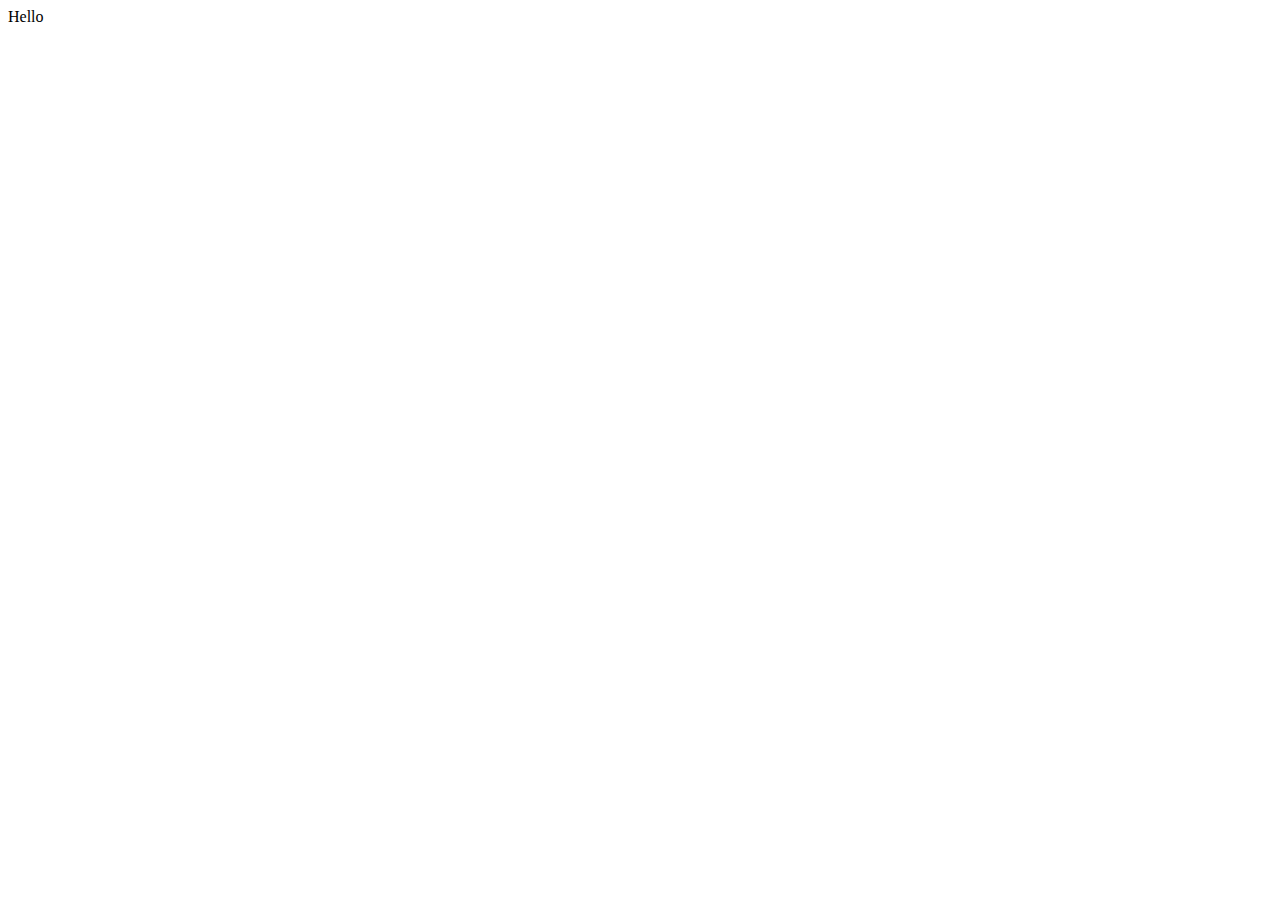
==== index.html @ ee6db965 "add-title" ====
<!DOCTYPE html>
<html lang="en">
<head>
    <meta charset="UTF-8">
    <meta http-equiv="X-UA-Compatible" content="IE=edge">
    <meta name="viewport" content="width=device-width, initial-scale=1.0">
    <title>Document</title>
    <link rel="stylesheet" href="css/styles.css">
</head>
<body>
    Hello
</body>
</html>
---- css/styles.css ----
*{
    color: #000;
}
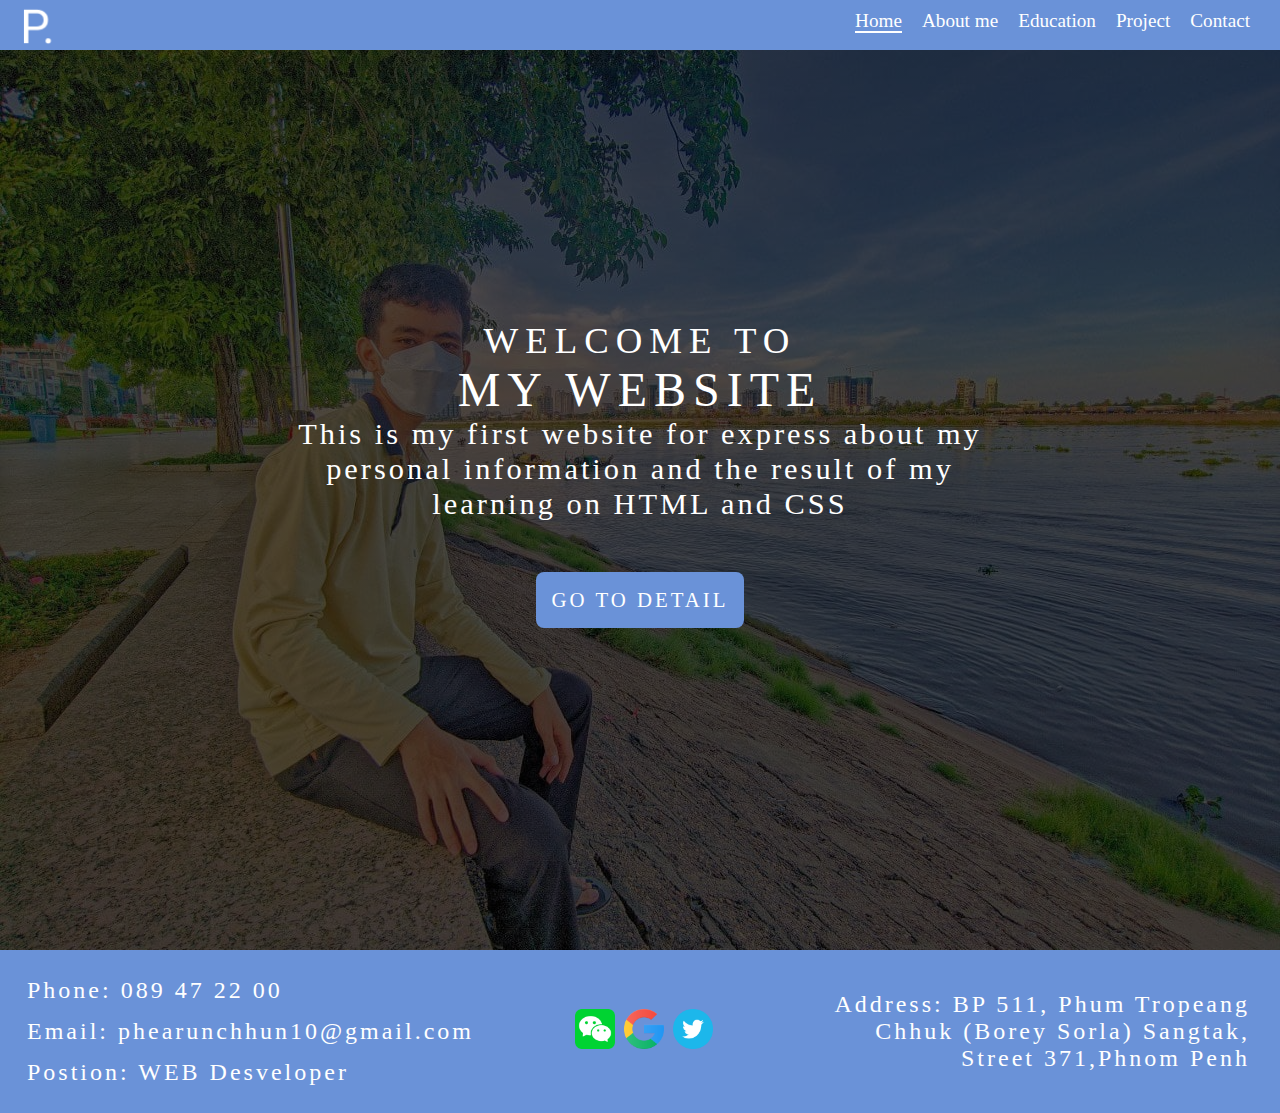
==== commit 81d9a8ae: "add-body" ====
--- a/index.html
+++ b/index.html
@@ -4,10 +4,56 @@
     <meta charset="UTF-8">
     <meta http-equiv="X-UA-Compatible" content="IE=edge">
     <meta name="viewport" content="width=device-width, initial-scale=1.0">
-    <title>Document</title>
+    <title>Project-1</title>
     <link rel="stylesheet" href="css/styles.css">
 </head>
 <body>
-    Hello
+    <!-- navigation bar -->
+    <header>
+        <img class="logo" src="images/logo.png" >
+        <nav>
+            <ul>
+                <li><a href="#" id="active" >Home</a></li>
+                <li><a href="page/about me.html">About me</a></li>
+                <li><a href="page/edu.html">Education</a></li>
+                <li><a href="page/project.html">Project</a></li>
+                <li><a href="page/contact.html">Contact</a></li>
+            </ul>
+        </nav>
+    </header>
+    <!-- banner -->
+    <section class="banner">    
+        <div class="text">
+            <div class="heading">
+                <div class="heading-3">
+                    <p>welcome to</p>
+                    <span>my website</span>
+                </div>
+                <div class="paragraph">
+                    <p>This is my first website for express about my personal information and the result of my learning on HTML and CSS</p>               
+                </div>                                               
+            </div>
+            <div class="btn">
+                <a href="page/about me.html" class="button">GO TO DETAIL</a>
+            </div>
+        </div>       
+    </section>
+    <footer>
+        <div class="info">
+            <div class="side-right">
+                <p>Phone: 089 47 22 00</p>
+                <p>Email: phearunchhun10@gmail.com</p>
+                <p>Postion: WEB Desveloper</p>
+            </div>
+            <div class="social">
+                <img src="images/wechat.png" >
+                <img src="images/google.png" >
+                <img src="images/twitter.png" >
+            </div>
+            <div class="address">
+                <p>Address: BP 511, Phum Tropeang Chhuk (Borey Sorla) Sangtak, Street 371,Phnom Penh</p>                
+            </div>
+        </div>
+    </footer>
 </body>
 </html>
--- a/css/styles.css
+++ b/css/styles.css
@@ -1,3 +1,232 @@
 *{
-    color: #000;
-}+    margin: 0;
+    padding: 0;
+
+}
+
+/* /responsive */
+@media (max-width:480px) {
+    .logo{
+        display: none;
+    }
+    header{
+        background: #6A92D8;
+        position: sticky;
+        top: 0;
+        z-index: 99999;     
+    }
+    header nav{
+        text-align: center;
+        padding-right: 20px;
+    }
+    header nav ul li{
+        padding: 10px;
+        list-style: none;
+    }
+    header nav ul a {
+        color: #fff;
+        font-size: 1.2rem;
+        text-decoration: none;
+    }
+    #active{
+       border-bottom: 2px solid #fff;
+    }
+    /* banner */
+    .banner{
+        color: #fff;
+        /* width: 100%; */
+        background: linear-gradient( rgba(0, 0, 0, 0.7), rgba(0, 0, 0, 0.7)), url(../images/bg-1.jpg);
+        background-repeat: no-repeat;
+        height: 100vh;
+        -webkit-background-size:cover ;
+        background-size:cover ;
+        background-position:  center;
+        position: relative;
+        display: flex;
+        justify-content: center;
+        align-items: center;
+    }
+    .heading-3{
+        text-align:center;
+        text-transform: uppercase;
+        font-size: 1.3rem;
+        letter-spacing: 7px;
+    }
+    .heading-3 span{
+        font-size: 1.5rem;
+    }
+    .paragraph{
+        display: flex;
+        justify-content: center;
+        align-items: center;
+        font-size: 0.7rem;
+        letter-spacing: 1px;
+    }
+    .paragraph p{
+        width: 55%;
+        text-align: center;
+        text-align-last: center;    
+    }
+    .text .btn{
+        text-align: center;
+    margin: 50px;
+    }
+    .button {
+        display: inline-block;
+        background: #6A92D8;
+        padding: 1rem;
+        border-radius: 8px;
+        color: #fff;
+        text-transform: capitalize;
+        text-decoration: none;
+        font-size: 1rem;
+        letter-spacing: 3px;
+        transition: all .3s;
+        position: relative;
+        overflow: hidden;
+        z-index: 1;
+    }
+    footer{
+        font-size: 1rem;
+        background: #6A92D8;
+        color: #fff;
+    }
+    .info{
+        display: flex;
+        justify-content: space-between;
+        align-items: center;
+        padding: 20px;
+        letter-spacing: 3px;
+    }
+    .social img{
+        width: 40px;
+    }
+    .side-right p{
+        padding: 7px;
+    }
+    .address{
+        padding: 10px;
+        width: 35%;
+        text-align: right;
+        text-align-last: right;
+    }
+}
+@media (max-width:1024) {
+    
+}
+@media (min-width:800px) {
+    /* navigaion bar */
+    .logo{
+        width: 50px;
+        height: 50px;
+        padding-left: 20px;
+    }
+    header{
+        display: flex;
+        justify-content: space-between;
+        background: #6A92D8;
+        position: sticky;
+        top: 0;
+        z-index: 99999;     
+    }
+    header nav{
+        padding-right: 20px;
+    }
+    header nav ul{
+        display: flex;
+        justify-content: center;
+        align-items: center;
+    }
+    header nav ul li{
+
+        padding: 10px;
+        list-style: none;
+    }
+    header nav ul a {
+        color: #fff;
+        font-size: 1.2rem;
+        text-decoration: none;
+    }
+    #active{
+       border-bottom: 2px solid #fff;
+    }
+    /* banner */
+    .banner{
+        color: #fff;
+        width: 100%;
+        background: linear-gradient( rgba(0, 0, 0, 0.7), rgba(0, 0, 0, 0.7)), url(../images/bg-1.jpg);
+        background-repeat: no-repeat;
+        height: 100vh;
+        -webkit-background-size:cover ;
+        background-size:cover ;
+        background-position:  center;
+        position: relative;
+        display: flex;
+        justify-content: center;
+        align-items: center;
+    }
+    .heading-3{
+        text-align:center;
+        text-transform: uppercase;
+        font-size: 2.3rem;
+        letter-spacing: 7px;
+    }
+    .heading-3 span{
+        font-size: 3rem;
+    }
+    .paragraph{
+        display: flex;
+        justify-content: center;
+        align-items: center;
+        font-size: 1.9rem;
+        letter-spacing: 3px;
+    }
+    .paragraph p{
+        width: 55%;
+        text-align: center;
+        text-align-last: center;    
+    }
+    .text .btn{
+        text-align: center;
+    margin: 50px;
+    }
+    .button {
+        display: inline-block;
+        background: #6A92D8;
+        padding: 1rem;
+        border-radius: 8px;
+        color: #fff;
+        text-transform: capitalize;
+        text-decoration: none;
+        font-size: 1.3rem;
+        letter-spacing: 3px;
+        transition: all .3s;
+        position: relative;
+        overflow: hidden;
+        z-index: 1;
+    }
+    footer{
+        font-size: 1.5rem;
+        background: #6A92D8;
+        color: #fff;
+    }
+    .info{
+        display: flex;
+        justify-content: space-between;
+        align-items: center;
+        padding: 20px;
+        letter-spacing: 3px;
+    }
+    .social img{
+        width: 40px;
+    }
+    .side-right p{
+        padding: 7px;
+    }
+    .address{
+        padding: 10px;
+        width: 35%;
+        text-align: right;
+        text-align-last: right;
+    }
+}
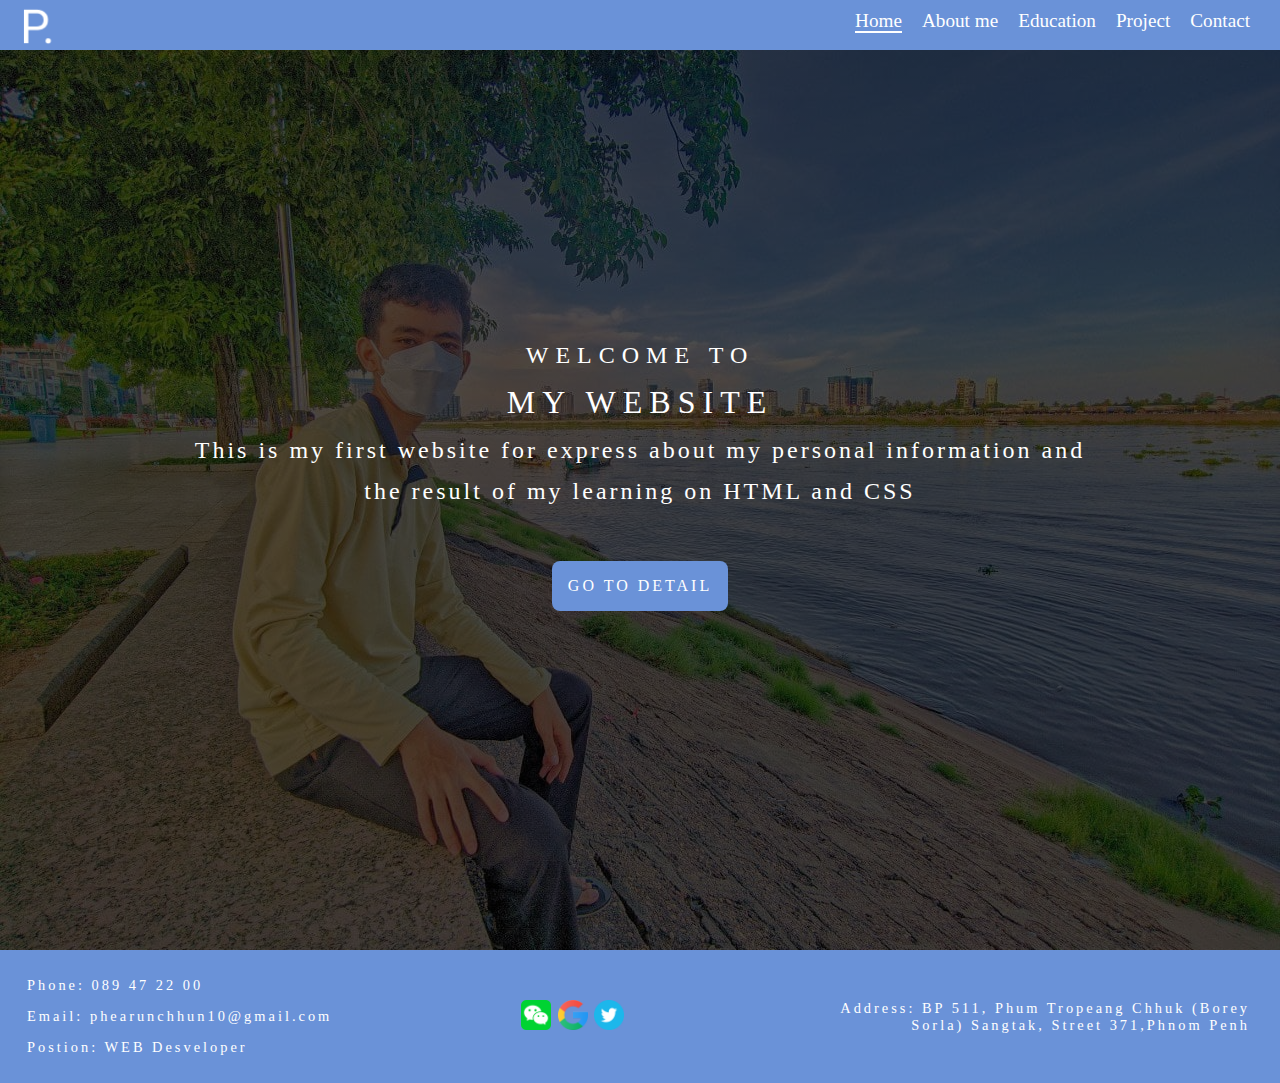
==== commit b8ec6872: "add" ====
--- a/index.html
+++ b/index.html
@@ -40,19 +40,19 @@
     </section>
     <footer>
         <div class="info">
-            <div class="side-right">
-                <p>Phone: 089 47 22 00</p>
-                <p>Email: phearunchhun10@gmail.com</p>
-                <p>Postion: WEB Desveloper</p>
-            </div>
-            <div class="social">
-                <img src="images/wechat.png" >
-                <img src="images/google.png" >
-                <img src="images/twitter.png" >
-            </div>
-            <div class="address">
-                <p>Address: BP 511, Phum Tropeang Chhuk (Borey Sorla) Sangtak, Street 371,Phnom Penh</p>                
-            </div>
+                <div class="side-right">
+                    <p>Phone: 089 47 22 00</p>
+                    <p>Email: phearunchhun10@gmail.com</p>
+                    <p>Postion: WEB Desveloper</p>
+                </div>
+                <div class="social">
+                    <a href=""><img src="images/wechat.png" ></a>
+                    <a href=""><img src="images/google.png" ></a>
+                    <a href=""><img src="images/twitter.png" ></a>                                                            
+                </div>
+                <div class="address">
+                    <p>Address: BP 511, Phum Tropeang Chhuk (Borey Sorla) Sangtak, Street 371,Phnom Penh</p>                
+                </div>      
         </div>
     </footer>
 </body>
--- a/css/styles.css
+++ b/css/styles.css
@@ -4,20 +4,148 @@
 
 }
 
-/* /responsive */
-@media (max-width:480px) {
+
+/* /responsive *//* navigaion bar *//* banner */
+/* @media (max-width:1440px) {
+    
+.logo{
+    width: 50px;
+    height: 50px;
+    padding-left: 20px;
+}
+header{
+    display: flex;
+    justify-content: space-between;
+    background: #6A92D8;
+    position: sticky;
+    top: 0;
+    z-index: 99999;     
+}
+header nav{
+    padding-right: 20px;
+}
+header nav ul{
+    display: flex;
+    justify-content: center;
+    align-items: center;
+}
+header nav ul li{
+    padding: 10px;
+    list-style: none;
+}
+header nav ul a {
+    color: #fff;
+    font-size: 1.2rem;
+    text-decoration: none;
+}
+#active{
+border-bottom: 2px solid #fff;
+}
+
+.banner{
+    color: #fff;
+    width: 100%;
+    background: linear-gradient( rgba(0, 0, 0, 0.7), rgba(0, 0, 0, 0.7)), url(../images/bg-1.jpg);
+    background-repeat: no-repeat;
+    height: 100vh;
+    -webkit-background-size:cover ;
+    background-size:cover ;
+    background-position:  center;
+    position: relative;
+    display: flex;
+    justify-content: center;
+    align-items: center;
+}
+.heading-3{
+    text-align:center;
+    text-transform: uppercase;
+    font-size: 1.9rem;
+    letter-spacing: 7px;
+    line-height: 1.7;
+}
+.heading-3 span{
+    font-size: 2.3rem;
+}
+.paragraph{
+    display: flex;
+    justify-content: center;
+    align-items: center;
+    font-size: 1.9rem;
+    letter-spacing: 3px;
+}
+.paragraph p{
+    width: 55%;
+    text-align: center;
+    text-align-last: center;    
+    line-height: 1.7;
+}
+.text .btn{
+    text-align: center;
+    margin: 50px;
+}
+.button {
+    display: inline-block;
+    background: #6A92D8;
+    padding: 1rem;
+    border-radius: 8px;
+    color: #fff;
+    text-transform: capitalize;
+    text-decoration: none;
+    font-size: 1.5rem;
+    letter-spacing: 3px;
+    transition: all .3s;
+    position: relative;
+    overflow: hidden;
+    z-index: 1;
+}
+footer{
+    font-size: 2rem;
+    background: #6A92D8;
+    color: #fff;
+}
+.info{
+    display: flex;
+    justify-content: space-between;
+    align-items: center;
+    padding: 20px;
+    letter-spacing: 3px;
+}
+.social img{
+    padding: 10px;
+    width: 40px;
+}
+.side-right p{
+    padding: 7px;
+}
+.address{
+    padding: 10px;
+    width: 35%;
+    text-align: right;
+    text-align-last: right;
+}
+} */
+@media (min-width:768px) {
+    /* navigaion bar */
     .logo{
-        display: none;
+        width: 50px;
+        height: 50px;
+        padding-left: 20px;
     }
     header{
+        display: flex;
+        justify-content: space-between;
         background: #6A92D8;
         position: sticky;
         top: 0;
         z-index: 99999;     
     }
     header nav{
-        text-align: center;
         padding-right: 20px;
+    }
+    header nav ul{
+        display: flex;
+        justify-content: center;
+        align-items: center;
     }
     header nav ul li{
         padding: 10px;
@@ -34,7 +162,7 @@
     /* banner */
     .banner{
         color: #fff;
-        /* width: 100%; */
+        width: 100%;
         background: linear-gradient( rgba(0, 0, 0, 0.7), rgba(0, 0, 0, 0.7)), url(../images/bg-1.jpg);
         background-repeat: no-repeat;
         height: 100vh;
@@ -49,27 +177,29 @@
     .heading-3{
         text-align:center;
         text-transform: uppercase;
-        font-size: 1.3rem;
+        font-size: 1.5rem;
         letter-spacing: 7px;
+        line-height: 1.7;
     }
     .heading-3 span{
+        font-size: 2rem;
+    }
+    .paragraph{
+        display: flex;
+        justify-content: center;
+        align-items: center;
         font-size: 1.5rem;
-    }
-    .paragraph{
-        display: flex;
-        justify-content: center;
-        align-items: center;
-        font-size: 0.7rem;
-        letter-spacing: 1px;
+        letter-spacing: 3px;
     }
     .paragraph p{
-        width: 55%;
+        width: 70%;
         text-align: center;
         text-align-last: center;    
+        line-height: 1.7;
     }
     .text .btn{
         text-align: center;
-    margin: 50px;
+        margin: 50px;
     }
     .button {
         display: inline-block;
@@ -87,7 +217,7 @@
         z-index: 1;
     }
     footer{
-        font-size: 1rem;
+        font-size: 0.9rem;
         background: #6A92D8;
         color: #fff;
     }
@@ -99,46 +229,33 @@
         letter-spacing: 3px;
     }
     .social img{
-        width: 40px;
+        width: 30px;
     }
     .side-right p{
         padding: 7px;
     }
     .address{
+        width: 35%;
         padding: 10px;
-        width: 35%;
         text-align: right;
         text-align-last: right;
     }
 }
-@media (max-width:1024) {
-    
-}
-@media (min-width:800px) {
-    /* navigaion bar */
+@media (max-width:480px) {
     .logo{
-        width: 50px;
-        height: 50px;
-        padding-left: 20px;
+        display: none;
     }
     header{
-        display: flex;
-        justify-content: space-between;
         background: #6A92D8;
         position: sticky;
         top: 0;
         z-index: 99999;     
     }
     header nav{
+        text-align: center;
         padding-right: 20px;
     }
-    header nav ul{
-        display: flex;
-        justify-content: center;
-        align-items: center;
-    }
     header nav ul li{
-
         padding: 10px;
         list-style: none;
     }
@@ -165,24 +282,24 @@
         justify-content: center;
         align-items: center;
     }
-    .heading-3{
+    .heading-3 {
         text-align:center;
         text-transform: uppercase;
-        font-size: 2.3rem;
+        font-size: 1rem;
         letter-spacing: 7px;
     }
     .heading-3 span{
-        font-size: 3rem;
+        font-size: 1.5rem;
     }
     .paragraph{
         display: flex;
         justify-content: center;
         align-items: center;
-        font-size: 1.9rem;
-        letter-spacing: 3px;
+        font-size: 1rem;
+        letter-spacing: 1px;
     }
     .paragraph p{
-        width: 55%;
+        width: 90%;
         text-align: center;
         text-align-last: center;    
     }
@@ -198,7 +315,7 @@
         color: #fff;
         text-transform: capitalize;
         text-decoration: none;
-        font-size: 1.3rem;
+        font-size: 1rem;
         letter-spacing: 3px;
         transition: all .3s;
         position: relative;
@@ -206,27 +323,33 @@
         z-index: 1;
     }
     footer{
-        font-size: 1.5rem;
+        font-size: rem;
         background: #6A92D8;
         color: #fff;
     }
     .info{
-        display: flex;
-        justify-content: space-between;
-        align-items: center;
         padding: 20px;
-        letter-spacing: 3px;
+        text-align: center;
+    }
+    .social{
+        padding: 25px;
     }
     .social img{
         width: 40px;
+        padding: 10px;
+
     }
     .side-right p{
-        padding: 7px;
+        text-align: left;
+        text-align-last: left;
+        padding: 2px;
     }
     .address{
-        padding: 10px;
-        width: 35%;
-        text-align: right;
-        text-align-last: right;
-    }
-}
+        display: flex;
+        justify-content: center;
+        align-items: center;
+        width: 100%;
+        text-align: left;
+        text-align-last: left;
+    }
+}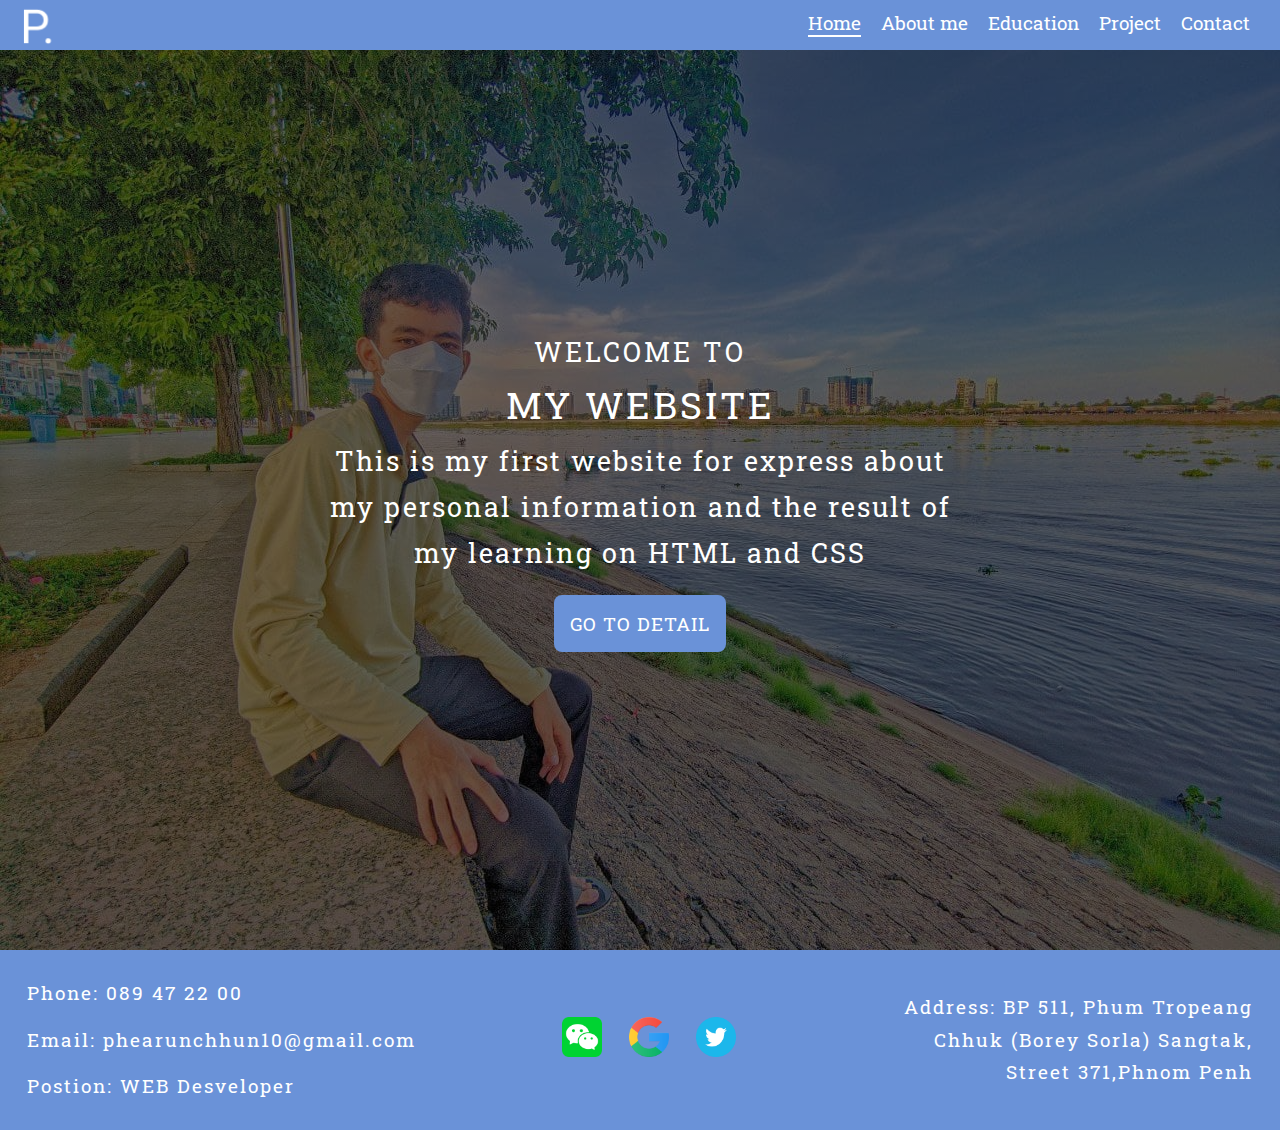
==== commit 5ac4d976: "add-style-response" ====
--- a/index.html
+++ b/index.html
@@ -5,6 +5,7 @@
     <meta http-equiv="X-UA-Compatible" content="IE=edge">
     <meta name="viewport" content="width=device-width, initial-scale=1.0">
     <title>Project-1</title>
+    <link rel="shortcut icon" href="images/pnc-logo.png" type="image/x-icon">
     <link rel="stylesheet" href="css/styles.css">
 </head>
 <body>
@@ -46,9 +47,9 @@
                     <p>Postion: WEB Desveloper</p>
                 </div>
                 <div class="social">
-                    <a href=""><img src="images/wechat.png" ></a>
-                    <a href=""><img src="images/google.png" ></a>
-                    <a href=""><img src="images/twitter.png" ></a>                                                            
+                    <a href="https://www.wechat.com/"><img src="images/wechat.png" ></a>
+                    <a href="https://mail.google.com/chat/u/0/#chat/welcome"><img src="images/google.png" ></a>
+                    <a href="https://twitter.com/?lang=en"><img src="images/twitter.png" ></a>                                                            
                 </div>
                 <div class="address">
                     <p>Address: BP 511, Phum Tropeang Chhuk (Borey Sorla) Sangtak, Street 371,Phnom Penh</p>                
--- a/css/styles.css
+++ b/css/styles.css
@@ -1,13 +1,11 @@
+@import url('https://fonts.googleapis.com/css2?family=Arvo&family=Roboto+Slab:wght@350&display=swap');
 *{
     margin: 0;
     padding: 0;
-
-}
-
-
-/* /responsive *//* navigaion bar *//* banner */
-/* @media (max-width:1440px) {
-    
+    font-family: 'Arvo', serif;
+    font-family: 'Roboto Slab', serif;
+}
+/* header */
 .logo{
     width: 50px;
     height: 50px;
@@ -45,7 +43,7 @@
 .banner{
     color: #fff;
     width: 100%;
-    background: linear-gradient( rgba(0, 0, 0, 0.7), rgba(0, 0, 0, 0.7)), url(../images/bg-1.jpg);
+    background: linear-gradient( rgba(0, 0, 0, 0.6), rgba(0, 0, 0, 0.6)), url(../images/bg-1.jpg);
     background-repeat: no-repeat;
     height: 100vh;
     -webkit-background-size:cover ;
@@ -56,12 +54,18 @@
     justify-content: center;
     align-items: center;
 }
+.heaading{
+    width: 100%;
+}
 .heading-3{
     text-align:center;
     text-transform: uppercase;
-    font-size: 1.9rem;
-    letter-spacing: 7px;
+    font-size: 1.7rem;
+    letter-spacing: 3px;
     line-height: 1.7;
+}
+.heading-3 p{
+    width: 100%;
 }
 .heading-3 span{
     font-size: 2.3rem;
@@ -70,18 +74,20 @@
     display: flex;
     justify-content: center;
     align-items: center;
-    font-size: 1.9rem;
-    letter-spacing: 3px;
+    font-size: 1.7rem;
+    letter-spacing: 2px;
 }
 .paragraph p{
-    width: 55%;
+    width: 50%;
     text-align: center;
     text-align-last: center;    
     line-height: 1.7;
 }
-.text .btn{
+/* button */
+.banner .text .btn{
     text-align: center;
-    margin: 50px;
+    margin: 20px;
+
 }
 .button {
     display: inline-block;
@@ -91,15 +97,143 @@
     color: #fff;
     text-transform: capitalize;
     text-decoration: none;
-    font-size: 1.5rem;
-    letter-spacing: 3px;
-    transition: all .3s;
+    font-size: 1.2rem;
+    letter-spacing: 1px; 
+}
+/* container */
+.container{
+    width: 90%;
+    margin-left: 5%;
+}
+.title{
+    text-align: center;
+    padding: 20px;
+}
+.information{
+    width: 100%;
+    box-sizing: border-box;
+    display: flex;
+    justify-content: space-evenly;
     position: relative;
-    overflow: hidden;
-    z-index: 1;
-}
+    left: auto;
+    background: #FFFFFF;
+    box-shadow: 0px 0px 4px rgba(0, 0, 0, 0.25);
+    border-radius: 15px;
+    transform: matrix(1, 0, 0, 1, 0, 0);
+}
+.information img{
+    width: 60%;
+    border-radius: 15px 0 0 15px  ;
+}
+.container .text{
+    box-sizing: border-box;
+    width:40%;
+    text-align: left;
+    text-align-last:left;
+    line-height: 2;
+}
+.container .text p{
+    width: 95%;
+    margin-left: 2.5%;
+    margin-top: 5%;
+    font-size: 1rem;
+}
+.container .btn{
+    margin: 10px;
+    margin-left: 20%;
+    margin-top: 6%;
+}
+.container .button{
+    width: 50%;
+    display: block;
+    margin: 10px;
+}
+
+.container .btn span{
+    font-size: 0.8rem;
+    display: flex; 
+    justify-content: center;
+    align-items: center;
+}
+/* card */
+.card{
+    width: 100%;
+    display: flex;
+}
+.card-4{
+    width: 34%;
+    display: grid;
+    grid-template-columns: 1fr 1fr 1fr;
+    display: flex;
+    justify-content: center;
+    align-items: center;
+}
+.card-4 .image{
+    width: 300px;    
+    border-radius: 15px;
+    text-align: center;
+}
+.card-4 h2, p{
+    width: 90%;
+    line-height: 1.7;
+}
+.card-p{
+    padding: 10px;
+    display: block;
+}
+.border{
+    width: 100%;
+}
+.card-text{
+    padding: 20px;
+}
+.card-text h3{
+    padding:0 0 20px 0 ;
+}
+.card-6{
+    width: 100%;
+    display: grid;
+    grid-template-columns: 1fr 1fr;
+    gap: 30px;
+}
+.card-6 .blue{
+    width: 100%;
+    height: 20px;
+    background: #c4c4c4;
+}
+.blue-1{
+    width: 80%;
+    height: 20px;
+    background:#6A92D8;
+}
+.blue-2{
+    width: 70%;
+    height: 20px;
+    background:#6A92D8;
+}
+.blue-3{
+    width: 60%;
+    height: 20px;
+    background:#6A92D8;
+}
+.blue-4{
+    width: 60%;
+    height: 20px;
+    background:#6A92D8;
+}
+.blue-5{
+    width: 55%;
+    height: 20px;
+    background:#6A92D8;
+}
+.blue-6{
+    width: 55%;
+    height: 20px;
+    background:#6A92D8;
+}
+/* footer */
 footer{
-    font-size: 2rem;
+    font-size: 1.2rem;
     background: #6A92D8;
     color: #fff;
 }
@@ -108,248 +242,224 @@
     justify-content: space-between;
     align-items: center;
     padding: 20px;
-    letter-spacing: 3px;
+    letter-spacing: 2px;
 }
 .social img{
     padding: 10px;
-    width: 40px;
+    width:  40px;
 }
 .side-right p{
     padding: 7px;
+    width: 100%;
 }
 .address{
-    padding: 10px;
-    width: 35%;
+    padding: 7px;
+    width: 30%;
     text-align: right;
     text-align-last: right;
 }
-} */
-@media (min-width:768px) {
+.address p{
+    width: 100%;
+}
+/* /responsive */
+@media (max-width:1024px){
     /* navigaion bar */
-    .logo{
-        width: 50px;
-        height: 50px;
-        padding-left: 20px;
-    }
-    header{
+    header nav ul a{
+        font-size:1.6rem;
+    }
+    #active{
+        border-bottom: 2px solid #fff;
+    }
+    /* banner */
+    .heading-3{
+        font-size: 1.5rem;
+        letter-spacing: 2px;
+        line-height: 1.7;
+    }
+    .heading-3 span{
+        font-size: 2rem;
+    }
+    .paragraph{
+        font-size: 1.5rem;
+        letter-spacing: 1.7px;
+    }
+    .paragraph p{
+        width: 50%;
+        text-align: center;
+        text-align-last: center;    
+        line-height: 1.7;
+    }
+    /* button */
+    .button {
+        font-size: 1rem;
+    }
+    .information{
+        flex-wrap: wrap;
+    }
+    .information img{
+        width: 100%;
+    }
+    .information .text{
+        width: 100%;
+    }
+    .container .title h1{
+        font-size: 2rem;
+    }
+    .container .btn{      
+        width: 50%;
         display: flex;
         justify-content: space-between;
-        background: #6A92D8;
-        position: sticky;
-        top: 0;
-        z-index: 99999;     
-    }
-    header nav{
-        padding-right: 20px;
-    }
-    header nav ul{
+        align-items: center;
+        margin: auto;
+    }
+    .container .btn .button a{
+          font-size: 2rem;
+    }
+    /* card */
+    .card-4 .image{
+        width: 270px;    
+        border-radius: 15px;
+    }
+    .card-p{
+        padding: 10px;
+        display: block;
+    }
+    .card-6 .blue{
+        height: 15px;
+    }
+    .blue-1{
+        height: 15px;
+    }
+    .blue-2{
+        height: 15px;
+    }
+    .blue-3{
+        height: 15px;
+    }
+    .blue-4{
+        height: 15px;
+    }
+    .blue-5{
+        height: 15px;
+    }
+    .blue-6{
+        height: 15px;
+    }
+    /* footer */
+    footer{
+        font-size: 1rem;
+    }
+    .social img{
+        padding: 10px;
+        width: 30px;
+    }
+    .address{
+        width: 35%; 
+    }
+}
+@media(max-width:768px){
+    header nav ul a{
+        font-size: 1.5rem;
+    }
+    #active{
+        border-bottom: 2px solid #fff;
+    }
+    .heading-3{
+        font-size: 1.7rem;
+    }
+    .heading-3 span{
+        font-size: 2rem;
+    }
+    .paragraph{
+        font-size: 1.7rem;
+    }
+    .paragraph p{
+        width: 85%;
+    }
+    /* button */
+    .text .btn{
+        text-align: center;
+        margin: 50px;
+    }
+    .button {
+        font-size: 1rem;
+    }
+    /* footer */
+    footer{
+        font-size: 0.8rem;
+    }
+    .info{
+        padding: 10px;
+    }
+    .social{
+        text-align: center;
+    }
+    .social img{
+        width: 30px;
+    }
+    .address{
+        padding: 0;
+        width: 35%;
+    }
+}
+@media(max-width:500px){
+    /* navigation */
+    .logo{
+        display: none;
+    }
+    header {
         display: flex;
         justify-content: center;
         align-items: center;
     }
-    header nav ul li{
-        padding: 10px;
-        list-style: none;
+    header nav ul{
+        display: block;
+        text-align: center;
     }
     header nav ul a {
-        color: #fff;
-        font-size: 1.2rem;
-        text-decoration: none;
+        font-size: 1.3rem;    
     }
     #active{
-       border-bottom: 2px solid #fff;
-    }
-    /* banner */
-    .banner{
-        color: #fff;
-        width: 100%;
-        background: linear-gradient( rgba(0, 0, 0, 0.7), rgba(0, 0, 0, 0.7)), url(../images/bg-1.jpg);
-        background-repeat: no-repeat;
-        height: 100vh;
-        -webkit-background-size:cover ;
-        background-size:cover ;
-        background-position:  center;
-        position: relative;
-        display: flex;
+        border-bottom: 2px solid #fff;
+        }
+    .heading-3{
+        font-size: 1.3rem;
+    }
+    .heading-3 span{
+        font-size: 2rem;
+    }
+   
+    .paragraph{
+        font-size: 1rem;
+    }
+    .paragraph p{
+        width: 90%;
+    }
+    /* footer */
+    footer{
+        font-size: 0.7rem;
+    }
+    .info{
+        display: block;
         justify-content: center;
         align-items: center;
-    }
-    .heading-3{
-        text-align:center;
-        text-transform: uppercase;
-        font-size: 1.5rem;
-        letter-spacing: 7px;
-        line-height: 1.7;
-    }
-    .heading-3 span{
-        font-size: 2rem;
-    }
-    .paragraph{
-        display: flex;
-        justify-content: center;
-        align-items: center;
-        font-size: 1.5rem;
-        letter-spacing: 3px;
-    }
-    .paragraph p{
-        width: 70%;
+        padding: 10px;
+        letter-spacing: 1.4px;
+    }
+    .social{
         text-align: center;
-        text-align-last: center;    
-        line-height: 1.7;
-    }
-    .text .btn{
-        text-align: center;
-        margin: 50px;
-    }
-    .button {
-        display: inline-block;
-        background: #6A92D8;
-        padding: 1rem;
-        border-radius: 8px;
-        color: #fff;
-        text-transform: capitalize;
-        text-decoration: none;
-        font-size: 1rem;
-        letter-spacing: 3px;
-        transition: all .3s;
-        position: relative;
-        overflow: hidden;
-        z-index: 1;
-    }
-    footer{
-        font-size: 0.9rem;
-        background: #6A92D8;
-        color: #fff;
-    }
-    .info{
-        display: flex;
-        justify-content: space-between;
-        align-items: center;
-        padding: 20px;
-        letter-spacing: 3px;
     }
     .social img{
-        width: 30px;
+        width: 40px;
     }
     .side-right p{
         padding: 7px;
     }
     .address{
-        width: 35%;
         padding: 10px;
-        text-align: right;
-        text-align-last: right;
-    }
-}
-@media (max-width:480px) {
-    .logo{
-        display: none;
-    }
-    header{
-        background: #6A92D8;
-        position: sticky;
-        top: 0;
-        z-index: 99999;     
-    }
-    header nav{
-        text-align: center;
-        padding-right: 20px;
-    }
-    header nav ul li{
-        padding: 10px;
-        list-style: none;
-    }
-    header nav ul a {
-        color: #fff;
-        font-size: 1.2rem;
-        text-decoration: none;
-    }
-    #active{
-       border-bottom: 2px solid #fff;
-    }
-    /* banner */
-    .banner{
-        color: #fff;
-        width: 100%;
-        background: linear-gradient( rgba(0, 0, 0, 0.7), rgba(0, 0, 0, 0.7)), url(../images/bg-1.jpg);
-        background-repeat: no-repeat;
-        height: 100vh;
-        -webkit-background-size:cover ;
-        background-size:cover ;
-        background-position:  center;
-        position: relative;
-        display: flex;
-        justify-content: center;
-        align-items: center;
-    }
-    .heading-3 {
-        text-align:center;
-        text-transform: uppercase;
-        font-size: 1rem;
-        letter-spacing: 7px;
-    }
-    .heading-3 span{
-        font-size: 1.5rem;
-    }
-    .paragraph{
-        display: flex;
-        justify-content: center;
-        align-items: center;
-        font-size: 1rem;
-        letter-spacing: 1px;
-    }
-    .paragraph p{
         width: 90%;
-        text-align: center;
-        text-align-last: center;    
-    }
-    .text .btn{
-        text-align: center;
-    margin: 50px;
-    }
-    .button {
-        display: inline-block;
-        background: #6A92D8;
-        padding: 1rem;
-        border-radius: 8px;
-        color: #fff;
-        text-transform: capitalize;
-        text-decoration: none;
-        font-size: 1rem;
-        letter-spacing: 3px;
-        transition: all .3s;
-        position: relative;
-        overflow: hidden;
-        z-index: 1;
-    }
-    footer{
-        font-size: rem;
-        background: #6A92D8;
-        color: #fff;
-    }
-    .info{
-        padding: 20px;
-        text-align: center;
-    }
-    .social{
-        padding: 25px;
-    }
-    .social img{
-        width: 40px;
-        padding: 10px;
-
-    }
-    .side-right p{
         text-align: left;
         text-align-last: left;
-        padding: 2px;
-    }
-    .address{
-        display: flex;
-        justify-content: center;
-        align-items: center;
-        width: 100%;
-        text-align: left;
-        text-align-last: left;
-    }
-}+    }
+    
+}
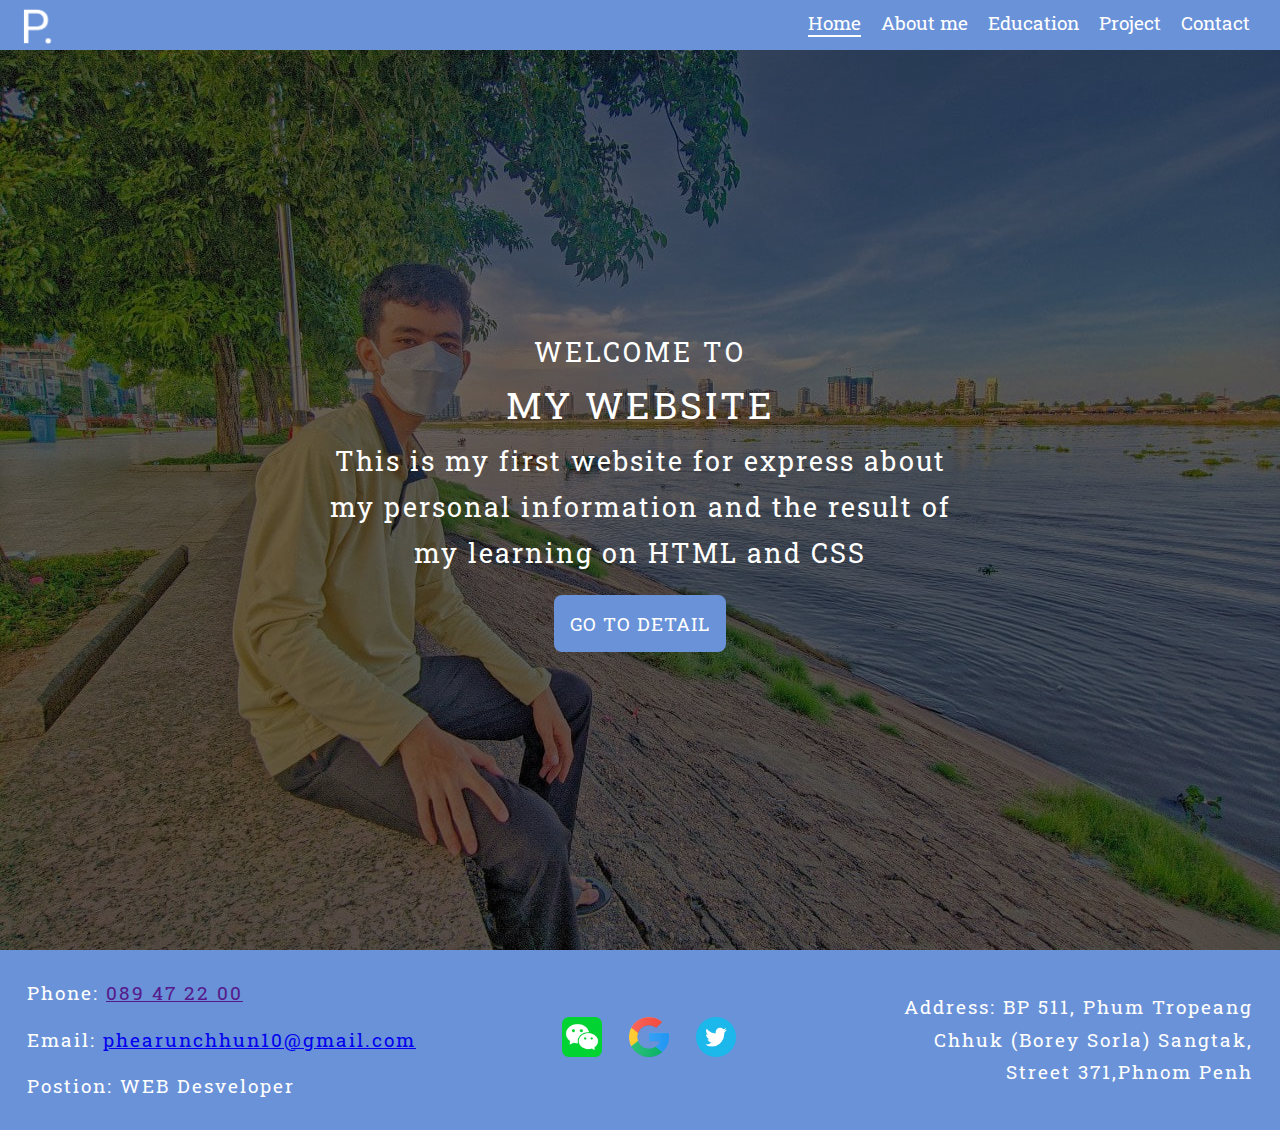
==== commit c33480a1: "add width image" ====
--- a/index.html
+++ b/index.html
@@ -42,8 +42,8 @@
     <footer>
         <div class="info">
                 <div class="side-right">
-                    <p>Phone: 089 47 22 00</p>
-                    <p>Email: phearunchhun10@gmail.com</p>
+                    <p>Phone: <a href="">089 47 22 00</a> </p>
+                    <p>Email: <a href="https://mail.google.com/mail/u/0/?tab=rm#inbox">phearunchhun10@gmail.com</a> </p>
                     <p>Postion: WEB Desveloper</p>
                 </div>
                 <div class="social">
--- a/css/styles.css
+++ b/css/styles.css
@@ -101,13 +101,23 @@
     letter-spacing: 1px; 
 }
 /* container */
+.main{
+    display: flex;
+    justify-content: center;
+    align-items: center;
+    margin: 20px;
+}
 .container{
     width: 90%;
     margin-left: 5%;
 }
-.title{
+.container .title{
     text-align: center;
     padding: 20px;
+}
+.container .title span{
+    font-weight: bold;
+    font-size: 2rem;
 }
 .information{
     width: 100%;
@@ -140,8 +150,8 @@
 }
 .container .btn{
     margin: 10px;
-    margin-left: 20%;
-    margin-top: 6%;
+    margin-left: 25%;
+    margin-top: 20%;
 }
 .container .button{
     width: 50%;
@@ -155,37 +165,76 @@
     justify-content: center;
     align-items: center;
 }
+.container-1{
+    width: 90%;
+    margin-left: 5%;
+    display: flex;
+    justify-content: space-evenly;
+    padding: 20px 0 20px 0;
+}
+.container-1 .text{
+    width: 65%;
+    background: #FFFFFF;
+    box-shadow: 0px 0px 4px rgba(0, 0, 0, 0.25);
+    border-radius: 15px;
+}
+.container-1 .text p{
+    width: 90%;
+    margin-left:5%;
+    padding: 10px;
+}
+.container-1 .text .btn{
+    display: flex; 
+    justify-content: center;
+    align-items: center;
+}
+.container-1 .text .btn .button-1{
+    font-size: 1rem;
+    margin-top: 5%;
+}
+.container-1 .text span{
+    text-align: center;
+}
+.container-1 img{
+    width: 300px;
+    border-radius: 15px;
+}
+/* map */
+.map iframe{
+    width: 70%;
+    margin-left: 15%;
+    height: 60vh;
+    box-sizing: border-box;
+}
 /* card */
 .card{
     width: 100%;
     display: flex;
+    justify-content: space-evenly;
+    align-items: stretch;
 }
 .card-4{
-    width: 34%;
-    display: grid;
-    grid-template-columns: 1fr 1fr 1fr;
-    display: flex;
-    justify-content: center;
-    align-items: center;
+    width: 420px;
+    justify-content: space-between;
 }
 .card-4 .image{
-    width: 300px;    
+    width: 420px;    
     border-radius: 15px;
     text-align: center;
 }
 .card-4 h2, p{
-    width: 90%;
+    width: 100%;
     line-height: 1.7;
 }
 .card-p{
     padding: 10px;
-    display: block;
 }
 .border{
     width: 100%;
+    padding: 0 0 25px 0;
 }
 .card-text{
-    padding: 20px;
+    padding: 10px;
 }
 .card-text h3{
     padding:0 0 20px 0 ;
@@ -198,38 +247,85 @@
 }
 .card-6 .blue{
     width: 100%;
-    height: 20px;
+    height: 18px;
     background: #c4c4c4;
 }
 .blue-1{
     width: 80%;
-    height: 20px;
+    height: 18px;
     background:#6A92D8;
 }
 .blue-2{
     width: 70%;
-    height: 20px;
+    height: 18px;
     background:#6A92D8;
 }
 .blue-3{
     width: 60%;
-    height: 20px;
+    height: 18px;
     background:#6A92D8;
 }
 .blue-4{
     width: 60%;
-    height: 20px;
+    height: 18px;
     background:#6A92D8;
 }
 .blue-5{
     width: 55%;
-    height: 20px;
+    height: 18px;
     background:#6A92D8;
 }
 .blue-6{
     width: 55%;
-    height: 20px;
+    height: 18px;
     background:#6A92D8;
+}
+/* form */
+form{
+    padding: 10px;
+}
+.form-container{
+    width: 700px;
+    background: #6A92D8;
+    border-radius: 10px;
+}
+input,
+textarea{
+    border: none;
+    background-color: #fff;
+    border-radius: 7px;
+}
+
+.form-group{
+    padding: 15px;    
+}
+.form-control{
+    padding: 15px;
+    width: 100%;
+    box-sizing: border-box;
+    border-top: none;
+    border-right: none;
+}
+.form-group .btn{
+    width: 20%;
+    margin-left: 40%;
+    padding: 10px;
+    border: none;
+    border-radius: 7px;
+    background:#fff;
+    font-size: 1.3rem;
+    color: #6A92D8;
+    cursor: pointer;
+}
+::placeholder{
+    color: #6A92D8;
+    font-size: 1rem;
+}
+.no-resize{
+    resize: none;
+}
+label{
+    margin-left: 7%;
 }
 /* footer */
 footer{
@@ -265,7 +361,7 @@
 @media (max-width:1024px){
     /* navigaion bar */
     header nav ul a{
-        font-size:1.6rem;
+        font-size:1.3rem;
     }
     #active{
         border-bottom: 2px solid #fff;
@@ -293,19 +389,27 @@
     .button {
         font-size: 1rem;
     }
+    .button-1{
+        display: flex;
+        justify-content: center;
+        align-items: center;
+    }
     .information{
         flex-wrap: wrap;
     }
     .information img{
         width: 100%;
+        border-radius:15px 15px  0 0 ;
     }
     .information .text{
         width: 100%;
     }
-    .container .title h1{
-        font-size: 2rem;
-    }
-    .container .btn{      
+    /* container */
+    .container .title span{
+        font-weight: bold;
+        font-size: 1.6rem;
+    }
+    .container .btn{   
         width: 50%;
         display: flex;
         justify-content: space-between;
@@ -315,35 +419,101 @@
     .container .btn .button a{
           font-size: 2rem;
     }
-    /* card */
+    .container-1{
+        width: 90%;
+        flex-wrap: wrap;
+    }
+    .container-1 img{
+        width: 500px;
+        margin-bottom: 30px;
+        border-radius: 15px;
+    }
+    .container-1 .text .btn{
+        display: flex; 
+        justify-content: center;
+        align-items: center;
+    }
+    .container-1 .text .btn .button-1{
+        margin-bottom: 5%;
+    }
+    .container-1 .text{
+        width: 100%;
+        padding:0 20px 0 0;
+        background: #FFFFFF;
+        box-shadow: 0px 0px 4px rgba(0, 0, 0, 0.25);
+        border-radius: 15px;        
+    }
+    .container-1 .text p{
+        width: 90%;
+        margin-left:5%;
+        padding: 10px;
+    }
+    /* map */
+    .map iframe{
+        width: 90%;
+        margin-left: 5%;
+    }
+    /* form */
+    form{
+        padding: 20px 0 20px 0;
+    }
+    .form-container{
+        width: 700px;
+    }
+    .form-group{
+        padding: 10px;   
+    }
+    .form-control{
+        padding: 15px;
+        width: 90%;
+        margin-left: 5%;
+        box-sizing: border-box;
+        border-top: none;
+        border-right: none;
+    }
+    .form-group .btn{
+        width: 20%;
+        margin-left: 40%;
+        padding: 7px;
+        border-radius: 7px;
+    }
+    ::placeholder{
+        font-size: 0.9rem;
+    }
+    .sex{
+        padding: 0 0 0 50px ;
+    }
+     /* card */
+     .card-4{
+        width: 250px;
+
+    }
     .card-4 .image{
-        width: 270px;    
-        border-radius: 15px;
+        width: 250px;    ;
     }
     .card-p{
-        padding: 10px;
-        display: block;
+        font-size: 0.9rem;  
     }
     .card-6 .blue{
-        height: 15px;
+        height: 14px;
     }
     .blue-1{
-        height: 15px;
+        height: 14px;
     }
     .blue-2{
-        height: 15px;
+        height: 14px;
     }
     .blue-3{
-        height: 15px;
+        height: 14px;
     }
     .blue-4{
-        height: 15px;
+        height: 14px;
     }
     .blue-5{
-        height: 15px;
+        height: 14px;
     }
     .blue-6{
-        height: 15px;
+        height: 14px;
     }
     /* footer */
     footer{
@@ -359,7 +529,7 @@
 }
 @media(max-width:768px){
     header nav ul a{
-        font-size: 1.5rem;
+        font-size: 1rem;
     }
     #active{
         border-bottom: 2px solid #fff;
@@ -384,6 +554,97 @@
     .button {
         font-size: 1rem;
     }
+    /* container */
+    .container .title span{
+        font-weight: bold;
+        font-size: 1.3rem;
+    }
+    .container .btn{    
+        width: 60%;
+        margin-left: 20%;
+        display: flex;
+        justify-content: space-between;
+        align-items: center;
+        margin: auto;
+    }
+    .container .btn span{
+          font-size: 0.8rem;
+    }
+    .container-1 .text .btn{
+        display: flex; 
+        justify-content: center;
+        align-items: center;
+    }
+    .container-1 .text .btn .button-1{
+        margin-bottom: 2.5%;
+    }
+    .container-1 img{
+        width: 300px;
+    }
+    /* form */
+    form{
+        padding: 20px 0 20px 0;
+    }
+    .form-container{
+        width: 550px;
+    }
+    textarea{
+        height: 15vh;
+    }
+    .form-group{
+        padding: 10px;   
+    }
+    .form-control{
+        padding: 15px;
+        width: 90%;
+        margin-left: 5%;
+        box-sizing: border-box;
+        border-top: none;
+        border-right: none;
+    }
+    .form-group .btn{
+        width: 20%;
+        margin-left: 40%;
+        padding: 7px;
+        border-radius: 7px;
+    }
+    ::placeholder{
+        font-size: 0.9rem;
+    }
+    .sex{
+        padding-left: 40px;
+    }
+    /* card */
+    .card-4{
+        width: 190px;
+    }
+    .card-4 .image{
+        width: 190px;  
+    }
+    .card-p{
+        font-size: 0.67rem;  
+    }
+    .card-6 .blue{
+        height: 12px;
+    }
+    .blue-1{
+        height: 12px;
+    }
+    .blue-2{
+        height: 12px;
+    }
+    .blue-3{
+        height: 12px;
+    }
+    .blue-4{
+        height: 12px;
+    }
+    .blue-5{
+        height: 12px;
+    }
+    .blue-6{
+        height: 12px;
+    }
     /* footer */
     footer{
         font-size: 0.8rem;
@@ -402,7 +663,7 @@
         width: 35%;
     }
 }
-@media(max-width:500px){
+@media(max-width:540px){
     /* navigation */
     .logo{
         display: none;
@@ -416,8 +677,11 @@
         display: block;
         text-align: center;
     }
+    header nav ul li{
+        padding: 5px;
+    }
     header nav ul a {
-        font-size: 1.3rem;    
+        font-size: 1rem;    
     }
     #active{
         border-bottom: 2px solid #fff;
@@ -428,12 +692,117 @@
     .heading-3 span{
         font-size: 2rem;
     }
-   
+    .information .text p{
+        font-size: 0.9rem;
+    }
     .paragraph{
-        font-size: 1rem;
+        font-size: 0.8rem;
     }
     .paragraph p{
         width: 90%;
+    }
+    /* buttom &container*/ 
+    .container .title span{
+        font-weight: bold;
+        font-size: 1.2rem;
+    }
+    .container .btn{     
+        width: 70%;
+        flex-wrap:wrap;
+        justify-content: center;
+        align-items: center;
+        margin: auto;
+    }
+    .container .title h1{
+        font-size: 1rem;
+    }
+    .container-1 .text .btn{
+        display: flex; 
+        justify-content: center;
+        align-items: center;
+    }
+    .container-1 img{
+        width: 350px;
+    }
+    /* card */
+    .card-4{
+        width: 100px;
+    }
+    .card-4 .image{
+        width: 100px;  
+    }
+    .card-p{
+        font-size: 0.45rem;  
+    }
+    .card-4 h2, p{
+        width: 90%;
+        line-height: 1.3;
+    }
+    .card-p{
+        padding: 7px;
+        display: block;
+    }
+    .card-6{
+        width: 100%;
+        display: block;
+    }
+    .card-6 .blue{
+        height: 10px;
+    }
+    .blue-1{
+        height: 10px;
+    }
+    .blue-2{
+        height: 10px;
+    }
+    .blue-3{
+        height: 10px;
+    }
+    .blue-4{
+        height: 10px;
+    }
+    .blue-5{
+        height: 10px;
+    }
+    .blue-6{
+        height: 10px;
+    }
+    /* map */
+    .map iframe{
+        width: 95%;
+        height: 30vh;
+        margin-left: 2.5%;
+    }
+    /* form */
+    form{
+        padding: 5px 0 0 0 ;
+        box-sizing: border-box;
+    }
+    .form-container{
+        width: 350px;
+        background: #6A92D8;
+        border-radius: 10px;
+    }
+    textarea{
+        height: 15vh;
+    }
+    .form-group{
+        padding: 10px;    
+    }
+    .form-control{
+        padding: 10px;
+        width: 90%;
+        margin-left: 5%;
+    }
+    .form-group .btn{
+        font-size: 0.8rem;
+
+    }
+    label{
+        margin-left: 7%;
+    }
+    .sex{
+        padding-left: 30px;
     }
     /* footer */
     footer{
@@ -460,6 +829,5 @@
         width: 90%;
         text-align: left;
         text-align-last: left;
-    }
-    
-}
+    }   
+}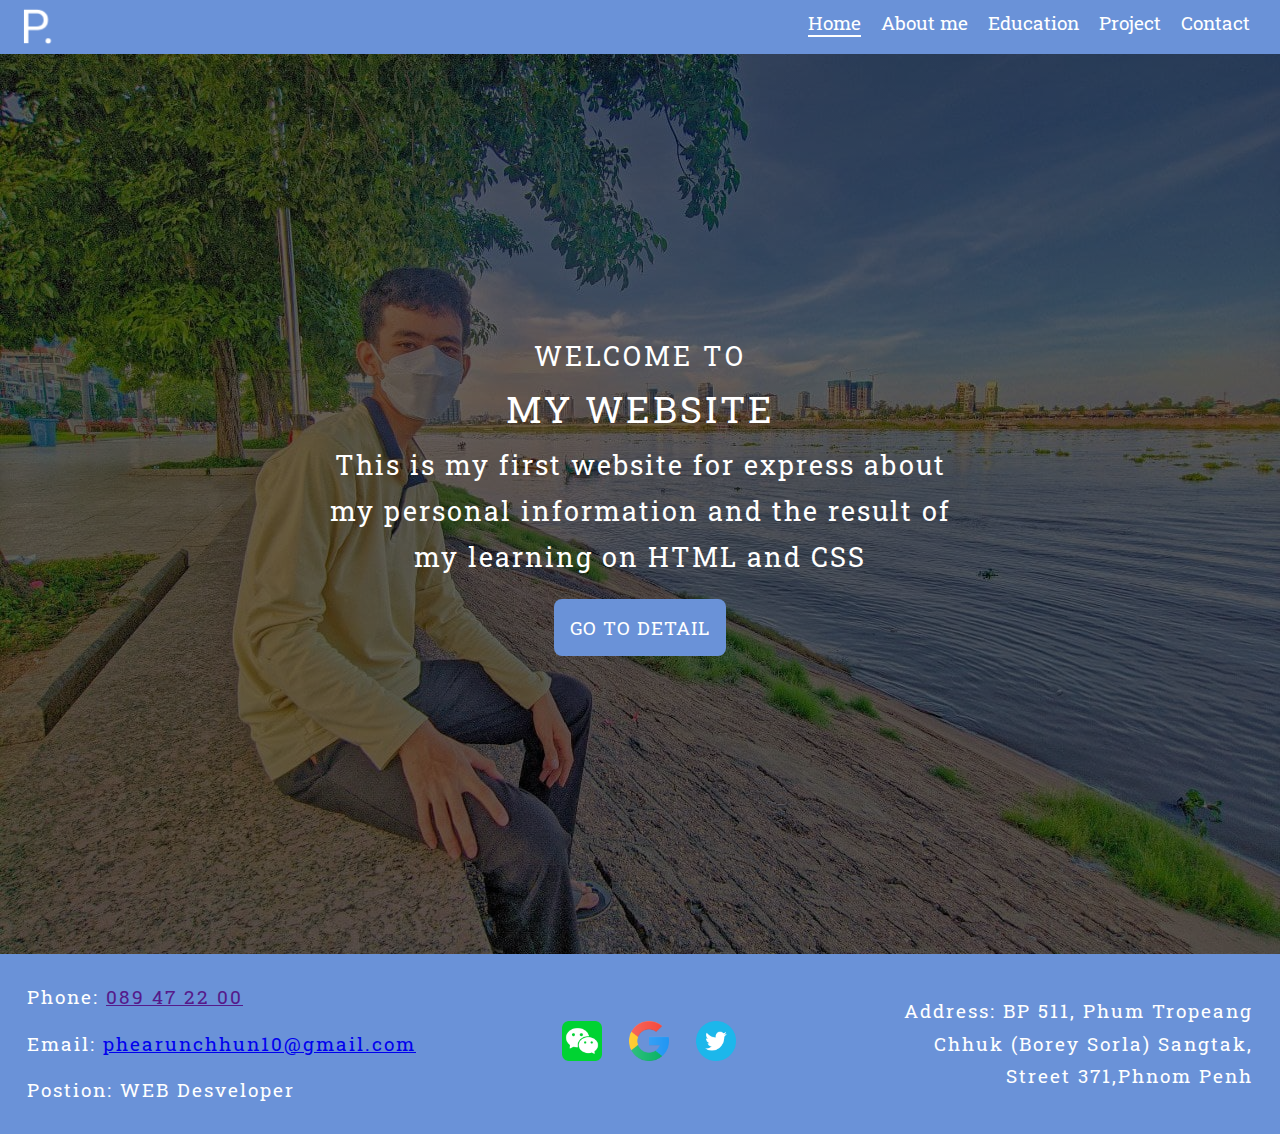
==== commit 854a140f: "add file download" ====
--- a/index.html
+++ b/index.html
@@ -11,7 +11,7 @@
 <body>
     <!-- navigation bar -->
     <header>
-        <img class="logo" src="images/logo.png" >
+        <a href="#"><img class="logo" src="images/logo.png" ></a>        
         <nav>
             <ul>
                 <li><a href="#" id="active" >Home</a></li>
--- a/css/styles.css
+++ b/css/styles.css
@@ -160,7 +160,7 @@
 }
 
 .container .btn span{
-    font-size: 0.8rem;
+    font-size: 1rem;
     display: flex; 
     justify-content: center;
     align-items: center;
@@ -191,6 +191,11 @@
 .container-1 .text .btn .button-1{
     font-size: 1rem;
     margin-top: 5%;
+}
+ .button:hover{
+    background: #ffff;
+    color: #6A92D8;
+    border: 1px solid #6A92D8;
 }
 .container-1 .text span{
     text-align: center;
@@ -726,10 +731,10 @@
     }
     /* card */
     .card-4{
-        width: 100px;
+        width: 105px;
     }
     .card-4 .image{
-        width: 100px;  
+        width: 105px;  
     }
     .card-p{
         font-size: 0.45rem;  
